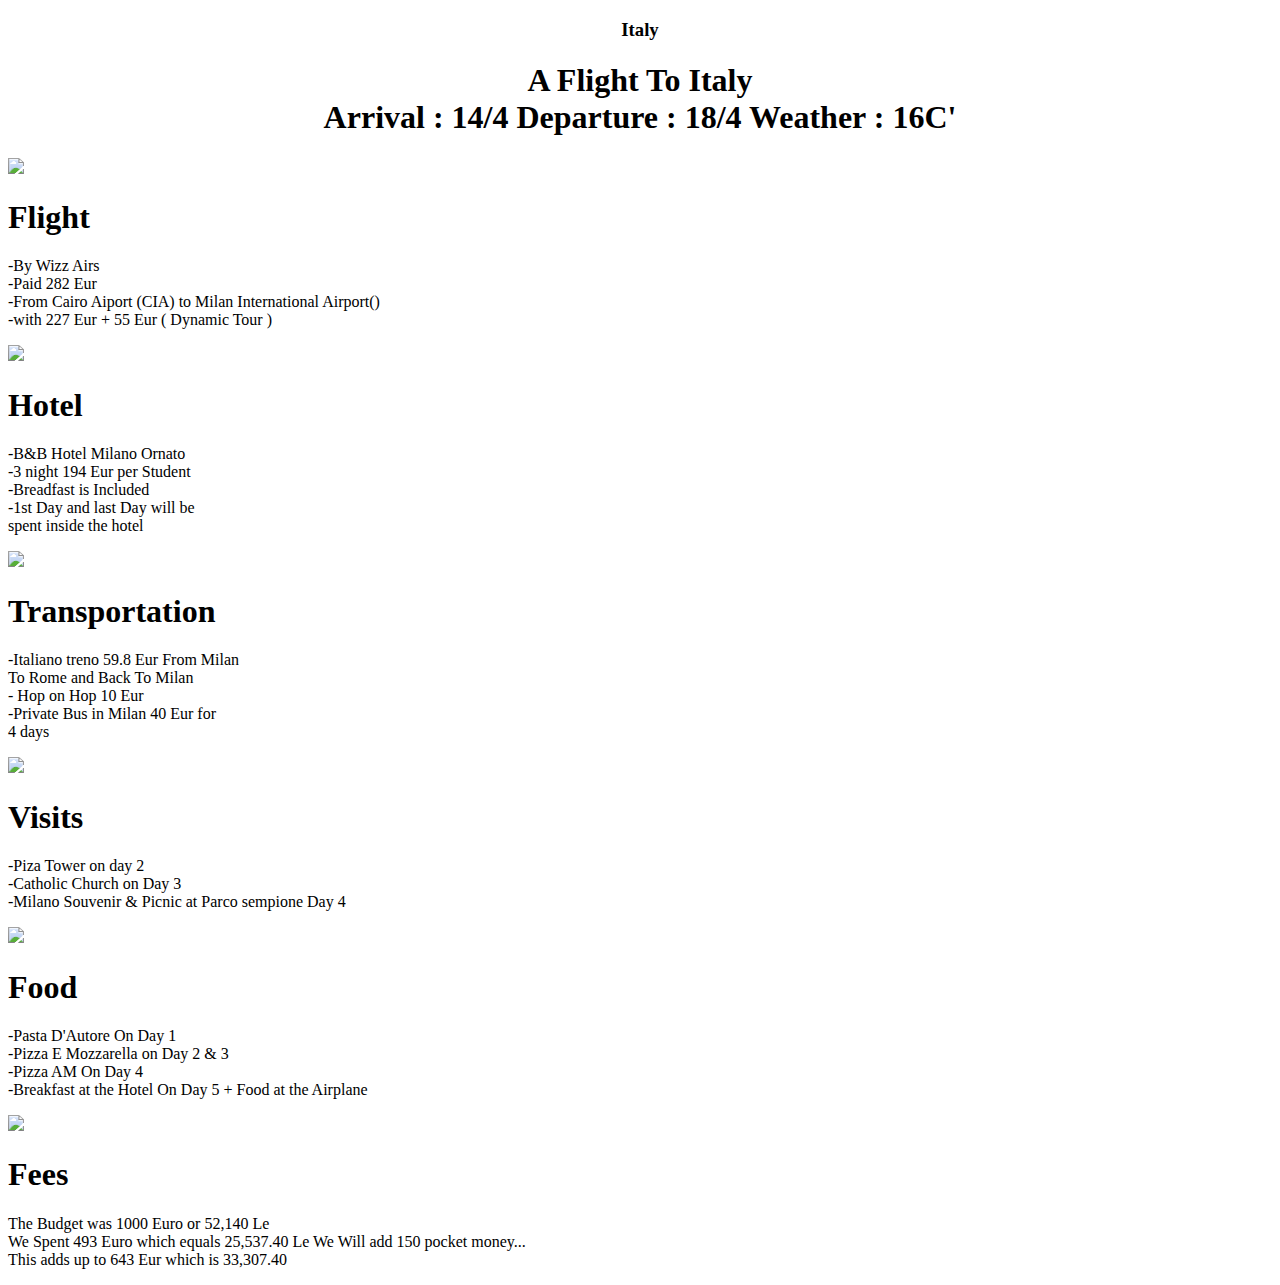
==== index.html @ 80b79138 "Update and rename HTML - Copy.html to index.html" ====
<!DOCTYPE html>
<html lang="en">
    <head>
        <link rel="stylesheet" href="Style.css">
        <title>MDS</title>
    </head>
    <body>
        <div class = "div" id = "d1">
            <center>
            <h3>Italy</h3>
            <h1 class = "T">A Flight To Italy<br><p1 class = "I">Arrival : 14/4 Departure : 18/4 Weather : 16C'</p1></h1>
            </center>
            <!--The Cards-->
            <div class = "div" id = "wraper">
                <img class = "img" src = "Airport2.jpg" width="705px" positition = "center">
                <div id = "overl">
                    <h1 class = "h">Flight</h1>
                    <p class = "p"> -By Wizz Airs<br> -Paid 282 Eur<br> -From Cairo Aiport (CIA) to Milan International Airport()<br> -with 227 Eur + 55 Eur ( Dynamic Tour )<br></p>
                </div>
            </div>
            
            <!--Card 2-->
            <div class = "div" id = "wraper">
                <img class = "img" src = "Hotel3.jpg" width="705px">
                <div id = "overl">
                    <h1 class = "h">Hotel</h1>
                    <p class = "p"> -B&B Hotel Milano Ornato<br> -3 night 194 Eur per Student<br> -Breadfast is Included<br> -1st Day and last Day will be <br>spent inside the hotel</p>
                </div>
            </div>

            <!--Card 3-->
            <div class = "div" id = "wraper">
                <img class = "img" src = "Bus.jpg" width="305px">
                <div id = "overl">
                    <h1 class = "h">Transportation</h1>
                    <p class = "p"> -Italiano treno 59.8 Eur From   Milan<br> To Rome and Back To Milan <br> - Hop on Hop 10 Eur<br> -Private Bus in Milan 40 Eur for <br>4 days</p>
                </div>
            </div>

            <!--Card 4-->
            <div class = "div" id = "wraper">
                <img class = "img" src = "Piza tower.jpg" width="350px">
                <div id = "overl">
                    <h1 class = "h">Visits</h1>
                    <p class = "p"> -Piza Tower on day 2 <br> -Catholic Church on Day 3<br> -Milano Souvenir & Picnic at Parco sempione Day 4</p>
                </div>
            </div>

             <!--Card 5-->
             <div class = "div" id = "wraper">
                <img class = "img" src = "Food.jpg" width="505px">
                <div id = "overl">
                    <h1 class = "h">Food</h1>
                    <p class = "p"> -Pasta D'Autore On Day 1<br> -Pizza E Mozzarella on Day 2 & 3<br> -Pizza AM On Day 4<br> -Breakfast at the Hotel On Day 5 + Food at the Airplane</p>
                </div>
            </div>
            </div>
            
             <!--Card 6-->
             <div class = "div" id = "wraper2" style="width: 95vw;">
                <img class = "img" src = "Moneeeys.jpg" width="100%">
                <div id = "overl">
                    <h1 id = "h" >Fees</h1>
                    <p id = "p"> The Budget was 1000 Euro or 52,140 Le <br> We Spent 493 Euro which equals 25,537.40 Le We Will add 150 pocket money...<br> This adds up to 643 Eur which is 33,307.40 </p>
                </div>
            </div>
        </div>
    </body>
</html>
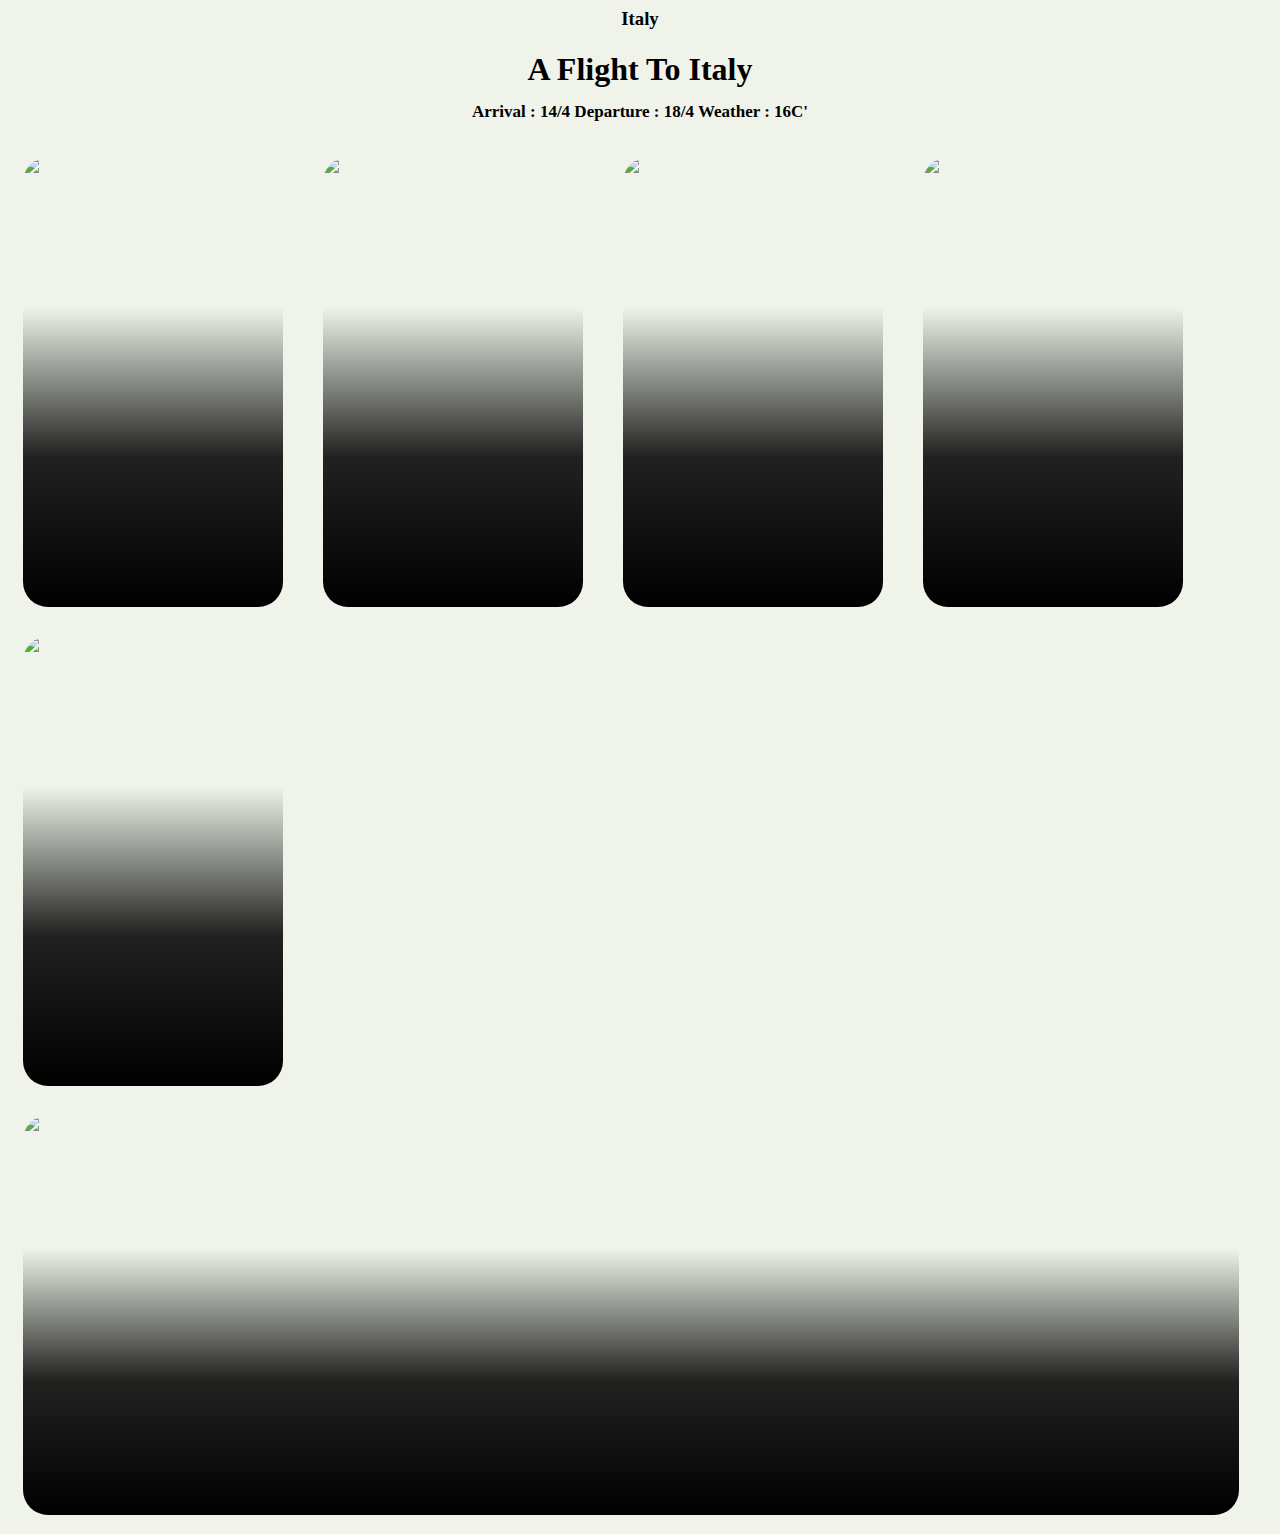
==== commit db9b18db: "Update index.html" ====
--- a/index.html
+++ b/index.html
@@ -1,7 +1,7 @@
 <!DOCTYPE html>
 <html lang="en">
     <head>
-        <link rel="stylesheet" href="Style.css">
+        <link rel="stylesheet" href="index.css">
         <title>MDS</title>
     </head>
     <body>
--- a/index.css
+++ b/index.css
@@ -0,0 +1,120 @@
+*{
+    font-family: bol;
+}
+h3{
+    margin-top: 5px;
+    overflow: auto;
+}
+body{
+    background-color: #EFF3EA;
+    overflow-y: scroll;
+}
+.img{
+    position: center;
+}
+#wraper{
+    width: 260px;
+    height: 450px;
+    border-radius: 25px;
+    position: relative;
+    float: left;
+    align-self: center;
+    margin: 10px 25px 19px 15px;
+    overflow: hidden;
+    
+}
+#wraper2{
+    width: 260px;
+    height: 400px;
+    border-radius: 25px;
+    position: relative;
+    float: left;
+    align-self: center;
+    margin: 10px 25px 19px 15px;
+    overflow: hidden;
+    
+}
+#overl{
+    position: absolute;
+    background-image: linear-gradient(transparent, transparent, rgb(0, 0, 0, 0.863), rgb(0, 0, 0));
+    height: 100%;
+    width: 100%;
+    left: 0;
+    top: 0;
+    overflow: hidden;
+}
+
+.h{
+    margin-top: 90%;
+    text-align: left ;
+    padding-left:15px;
+    font-family: bol;
+    color: white; 
+    opacity: 0;
+}
+#wraper2 #h{
+    margin-top: 15%;
+    text-align: left ;
+    padding-left:15px;
+    font-family: bol;
+    color: white; 
+    opacity: 0;
+}
+.I{
+    font-size: 17px;
+}
+p{
+    padding-left: 15px;
+    text-align: left ;
+    font-family: bol;
+    color: rgb(255, 233, 233); 
+    opacity: 0;
+    margin-top: -15px;
+}
+#wraper2 #p{
+    padding-left: 15px;
+    text-align: left ;
+    font-family: bol;
+    color: rgb(255, 233, 233); 
+    opacity: 0;
+    margin-top: -15px;
+}
+#wraper:hover .h{
+    opacity: 1;
+    transform: translateY(05px);
+    -moz-transition: ease-in-out;
+    transition-duration: 0.6s;
+}
+#wraper:hover{
+    box-shadow: 0px 0px 20px;
+    -moz-transition: ease-in-out;
+    transition-duration: 0.5s;
+}
+#wraper:hover .p{
+    opacity: 1;
+    transform: translateY(10px);
+    -moz-transition: ease-in-out;
+    transition-duration: 1s;
+}
+
+@font-face {
+    font-family: bol;
+    src: url(Protofo-Bold.otf);
+}
+#wraper2:hover #h{
+    opacity: 1;
+    transform: translateY(05px);
+    -moz-transition: ease-in-out;
+    transition-duration: 0.6s;
+}
+#wraper2:hover{
+    box-shadow: 0px 0px 20px;
+    -moz-transition: ease-in-out;
+    transition-duration: 0.5s;
+}
+#wraper2:hover #p{
+    opacity: 1;
+    transform: translateY(10px);
+    -moz-transition: ease-in-out;
+    transition-duration: 1s;
+}
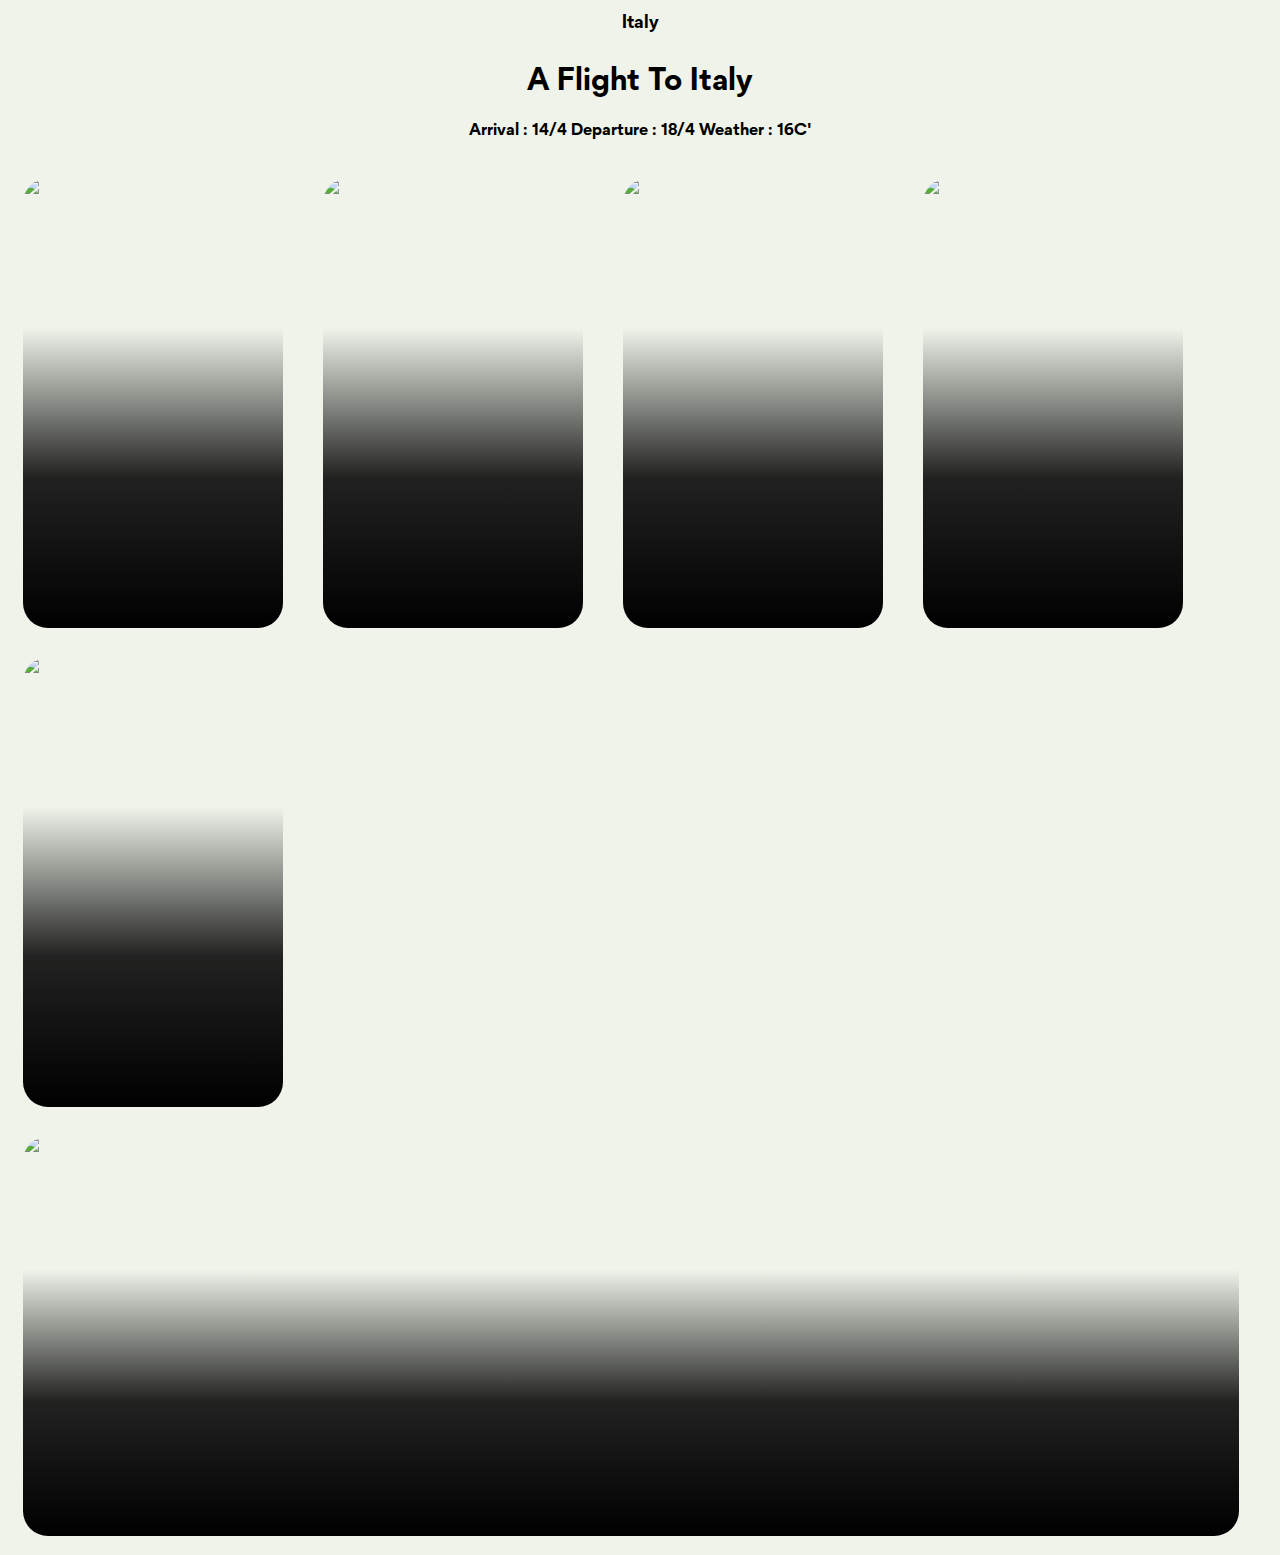
==== commit 80367b6a: "Update index.html" ====
--- a/index.html
+++ b/index.html
@@ -5,6 +5,128 @@
         <title>MDS</title>
     </head>
     <body>
+        <style>
+            *{
+    font-family: bol;
+}
+h3{
+    margin-top: 5px;
+    overflow: auto;
+}
+body{
+    background-color: #EFF3EA;
+    overflow-y: scroll;
+}
+.img{
+    position: center;
+}
+#wraper{
+    width: 260px;
+    height: 450px;
+    border-radius: 25px;
+    position: relative;
+    float: left;
+    align-self: center;
+    margin: 10px 25px 19px 15px;
+    overflow: hidden;
+    
+}
+#wraper2{
+    width: 260px;
+    height: 400px;
+    border-radius: 25px;
+    position: relative;
+    float: left;
+    align-self: center;
+    margin: 10px 25px 19px 15px;
+    overflow: hidden;
+    
+}
+#overl{
+    position: absolute;
+    background-image: linear-gradient(transparent, transparent, rgb(0, 0, 0, 0.863), rgb(0, 0, 0));
+    height: 100%;
+    width: 100%;
+    left: 0;
+    top: 0;
+    overflow: hidden;
+}
+
+.h{
+    margin-top: 90%;
+    text-align: left ;
+    padding-left:15px;
+    font-family: bol;
+    color: white; 
+    opacity: 0;
+}
+#wraper2 #h{
+    margin-top: 15%;
+    text-align: left ;
+    padding-left:15px;
+    font-family: bol;
+    color: white; 
+    opacity: 0;
+}
+.I{
+    font-size: 17px;
+}
+p{
+    padding-left: 15px;
+    text-align: left ;
+    font-family: bol;
+    color: rgb(255, 233, 233); 
+    opacity: 0;
+    margin-top: -15px;
+}
+#wraper2 #p{
+    padding-left: 15px;
+    text-align: left ;
+    font-family: bol;
+    color: rgb(255, 233, 233); 
+    opacity: 0;
+    margin-top: -15px;
+}
+#wraper:hover .h{
+    opacity: 1;
+    transform: translateY(05px);
+    -moz-transition: ease-in-out;
+    transition-duration: 0.6s;
+}
+#wraper:hover{
+    box-shadow: 0px 0px 20px;
+    -moz-transition: ease-in-out;
+    transition-duration: 0.5s;
+}
+#wraper:hover .p{
+    opacity: 1;
+    transform: translateY(10px);
+    -moz-transition: ease-in-out;
+    transition-duration: 1s;
+}
+
+@font-face {
+    font-family: bol;
+    src: url(Protofo-Bold.otf);
+}
+#wraper2:hover #h{
+    opacity: 1;
+    transform: translateY(05px);
+    -moz-transition: ease-in-out;
+    transition-duration: 0.6s;
+}
+#wraper2:hover{
+    box-shadow: 0px 0px 20px;
+    -moz-transition: ease-in-out;
+    transition-duration: 0.5s;
+}
+#wraper2:hover #p{
+    opacity: 1;
+    transform: translateY(10px);
+    -moz-transition: ease-in-out;
+    transition-duration: 1s;
+}
+        </style>
         <div class = "div" id = "d1">
             <center>
             <h3>Italy</h3>
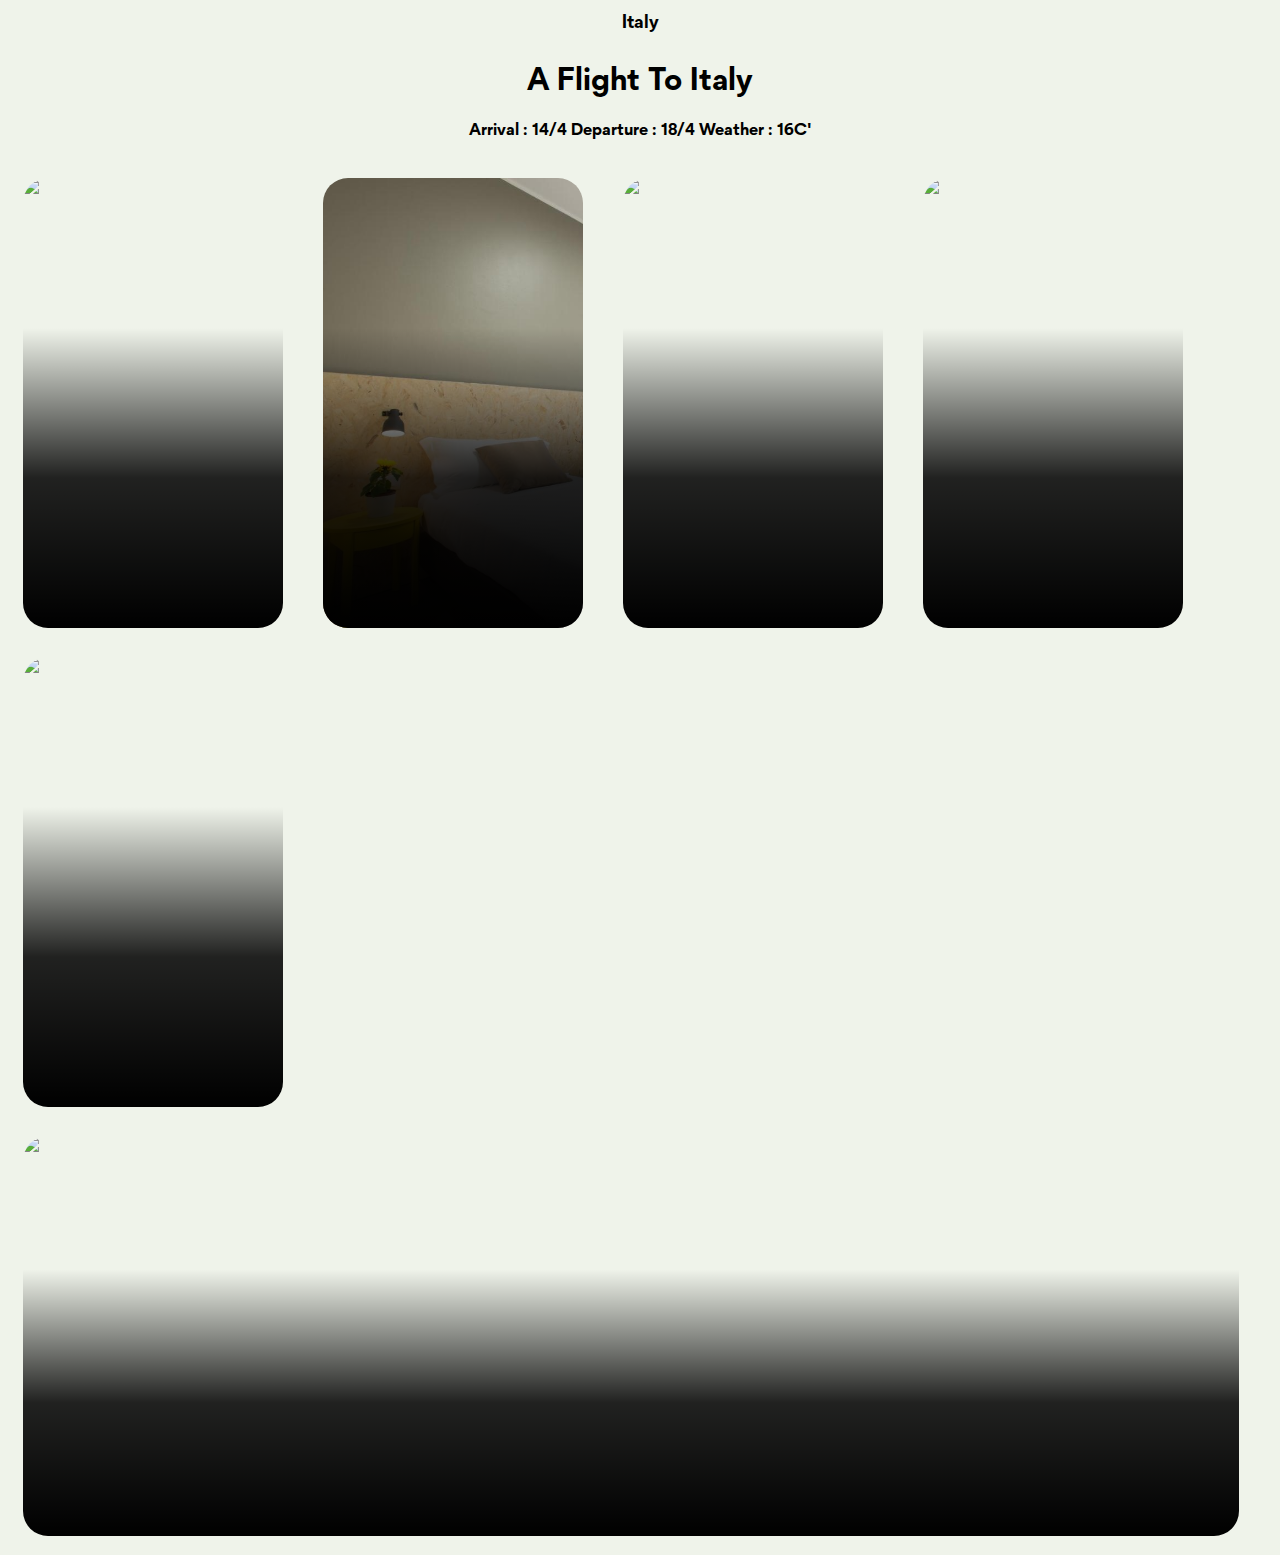
==== commit a3589cf0: "Update index.html" ====
--- a/index.html
+++ b/index.html
@@ -126,6 +126,20 @@
     -moz-transition: ease-in-out;
     transition-duration: 1s;
 }
+@media (max-width: 768px) {
+    #wraper, #wraper2 {
+        width: 100%; /* Cards take the full width of the screen */
+        height: auto; /* Adjust height to content */
+        margin: 10px 0; /* Add some space between cards */
+        float: none; /* Disable floating to ensure stacking */
+    }
+
+    #wraper img, #wraper2 img {
+        width: 100%; /* Ensure images fit the card width */
+        height: auto; /* Maintain aspect ratio */
+    }
+}
+
         </style>
         <div class = "div" id = "d1">
             <center>
